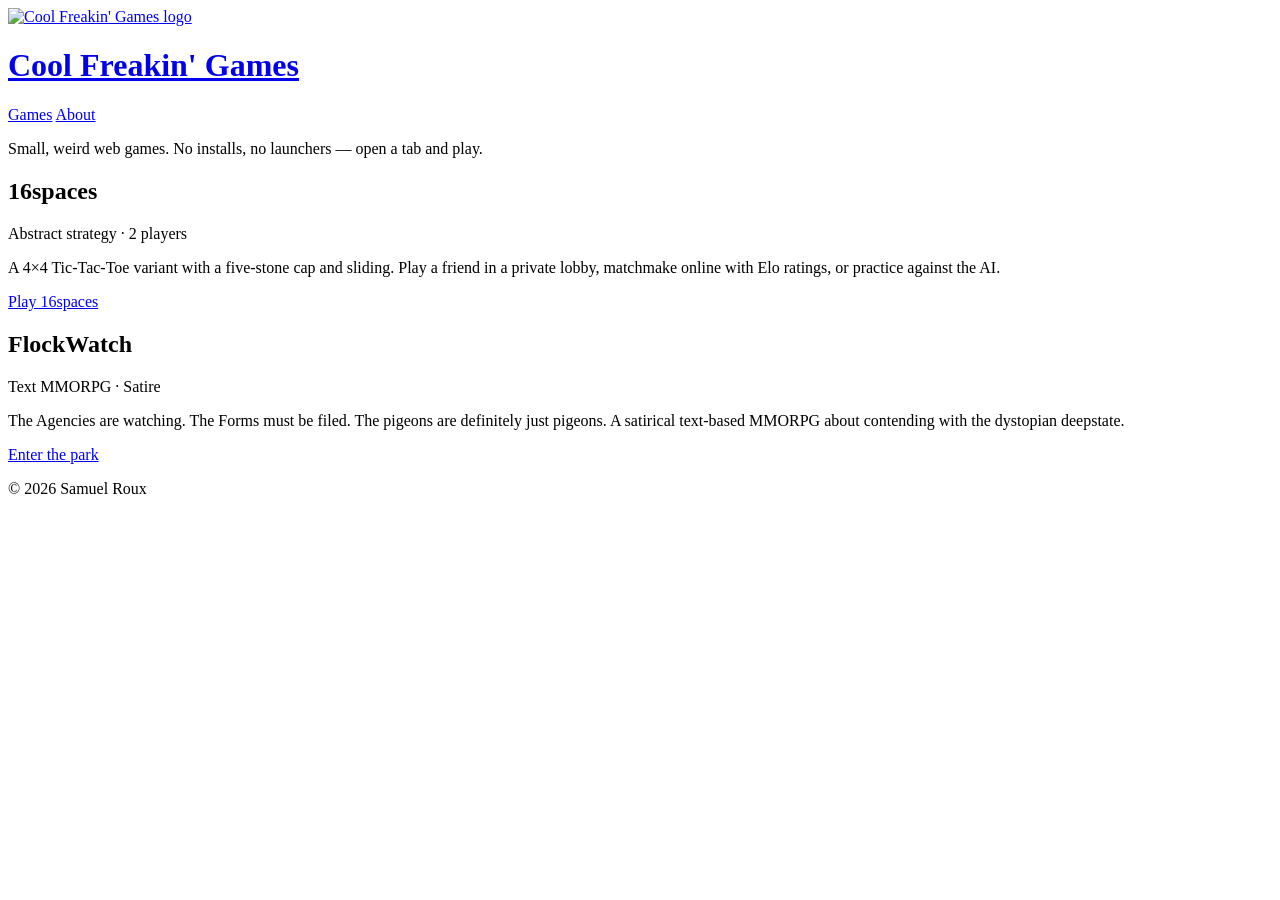
==== static/views/index.html @ ae3c435b "Added logo" ====
<!DOCTYPE html>
<html lang="en">
<head>
<meta charset="utf-8">
<meta name="viewport" content="width=device-width, initial-scale=1">
<title>Cool Freakin' Games</title>
<meta name="description" content="Cool Freakin' Games — small, weird web games by Samuel Roux.">
<link rel="stylesheet" href="/styles.css">
</head>
<body>
<header>
  <a class="brand" href="/">
    <img src="/logo.png" alt="Cool Freakin' Games logo">
    <h1>Cool Freakin' Games</h1>
  </a>
  <nav>
    <a href="/">Games</a>
    <a href="/about.html">About</a>
  </nav>
</header>
<main>
  <section class="tagline">
    <p>Small, weird web games. No installs, no launchers — open a tab and play.</p>
  </section>
  <section class="games">
    <article class="card">
      <h2>16spaces</h2>
      <p class="tag">Abstract strategy &middot; 2 players</p>
      <p>A 4&times;4 Tic-Tac-Toe variant with a five-stone cap and sliding.
      Play a friend in a private lobby, matchmake online with Elo ratings,
      or practice against the AI.</p>
      <p><a class="play" href="https://16spaces.coolfreakingames.dev">Play 16spaces</a></p>
    </article>
    <article class="card">
      <h2>FlockWatch</h2>
      <p class="tag">Text MMORPG &middot; Satire</p>
      <p>The Agencies are watching. The Forms must be filed. The pigeons are
      definitely just pigeons. A satirical text-based MMORPG about contending
      with the dystopian deepstate.</p>
      <p><a class="play" href="https://flockwatch.coolfreakingames.dev">Enter the park</a></p>
    </article>
  </section>
</main>
<footer>
  <p>&copy; 2026 Samuel Roux</p>
</footer>
</body>
</html>
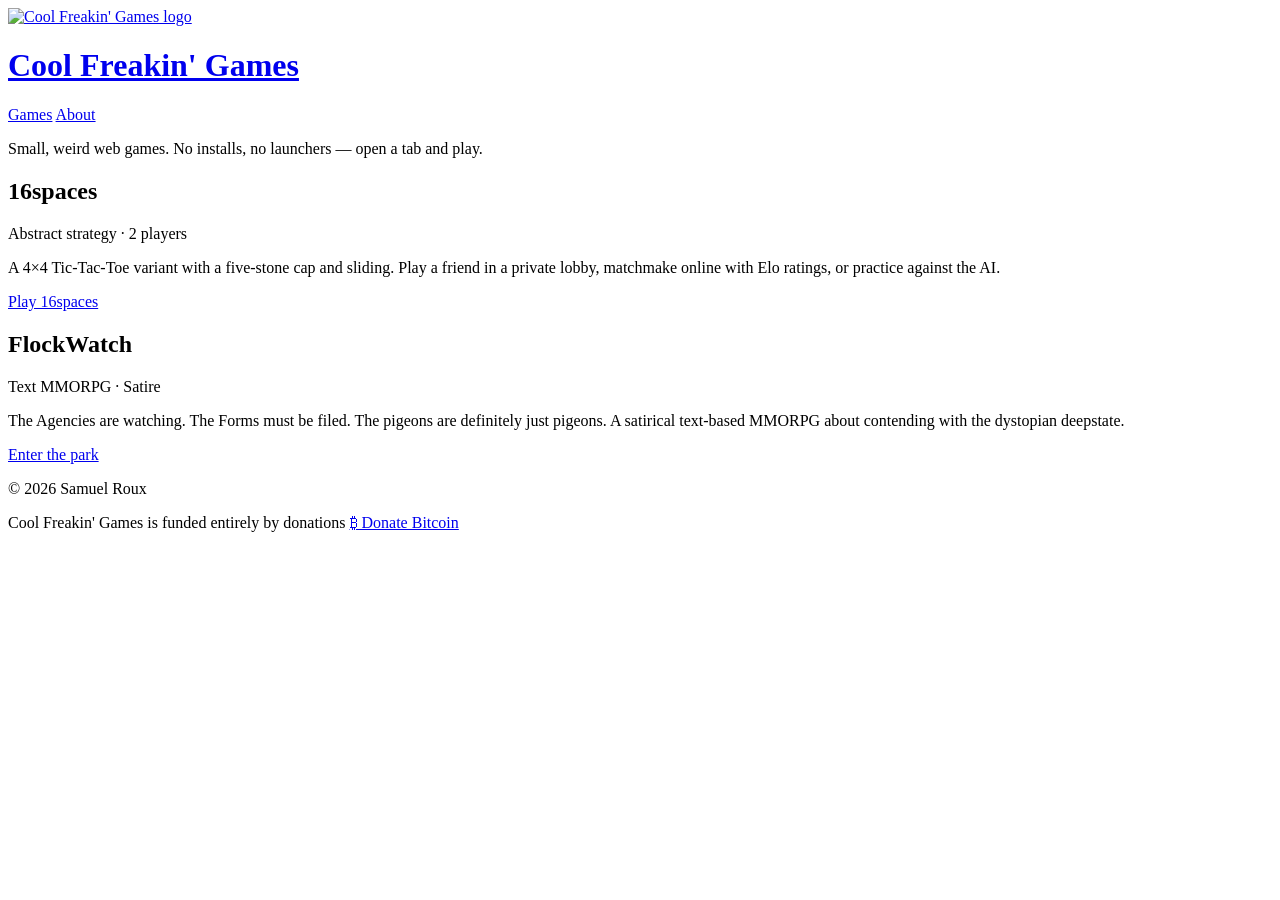
==== commit 685d081c: "Added Bitcoin donation link" ====
--- a/static/views/index.html
+++ b/static/views/index.html
@@ -5,6 +5,13 @@
 <meta name="viewport" content="width=device-width, initial-scale=1">
 <title>Cool Freakin' Games</title>
 <meta name="description" content="Cool Freakin' Games — small, weird web games by Samuel Roux.">
+<meta property="og:type" content="website">
+<meta property="og:title" content="Cool Freakin' Games">
+<meta property="og:description" content="Small, weird web games. No installs, no launchers — open a tab and play.">
+<meta property="og:url" content="https://coolfreakingames.dev">
+<meta property="og:image" content="https://coolfreakingames.dev/logo.png">
+<meta name="twitter:card" content="summary">
+<meta name="twitter:image" content="https://coolfreakingames.dev/logo.png">
 <link rel="stylesheet" href="/styles.css">
 </head>
 <body>
@@ -43,6 +50,7 @@
 </main>
 <footer>
   <p>&copy; 2026 Samuel Roux</p>
+  <p class="donate-line">Cool Freakin' Games is funded entirely by donations <a class="donate" href="bitcoin:bc1qsxmj8euqjqqze36kweglg4kut30f95gygmhyz3">&#8383; Donate Bitcoin</a></p>
 </footer>
 </body>
 </html>
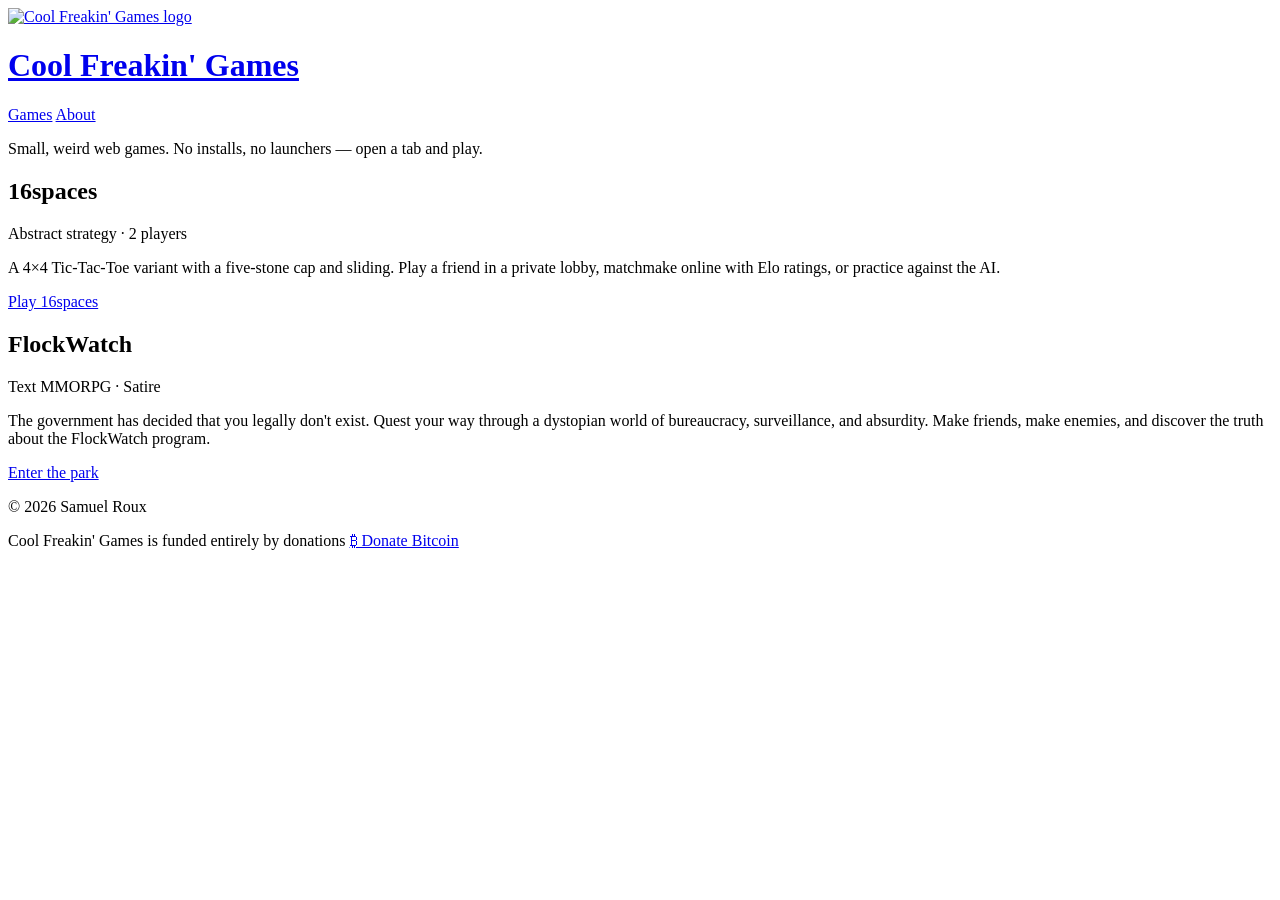
==== commit 82944063: "Updated FlockWatch description" ====
--- a/static/views/index.html
+++ b/static/views/index.html
@@ -41,9 +41,10 @@
     <article class="card">
       <h2>FlockWatch</h2>
       <p class="tag">Text MMORPG &middot; Satire</p>
-      <p>The Agencies are watching. The Forms must be filed. The pigeons are
-      definitely just pigeons. A satirical text-based MMORPG about contending
-      with the dystopian deepstate.</p>
+      <p>The government has decided that you legally don't exist. Quest
+      your way through a dystopian world of bureaucracy, surveillance, and
+      absurdity. Make friends, make enemies, and discover the truth about
+      the FlockWatch program.</p>
       <p><a class="play" href="https://flockwatch.coolfreakingames.dev">Enter the park</a></p>
     </article>
   </section>
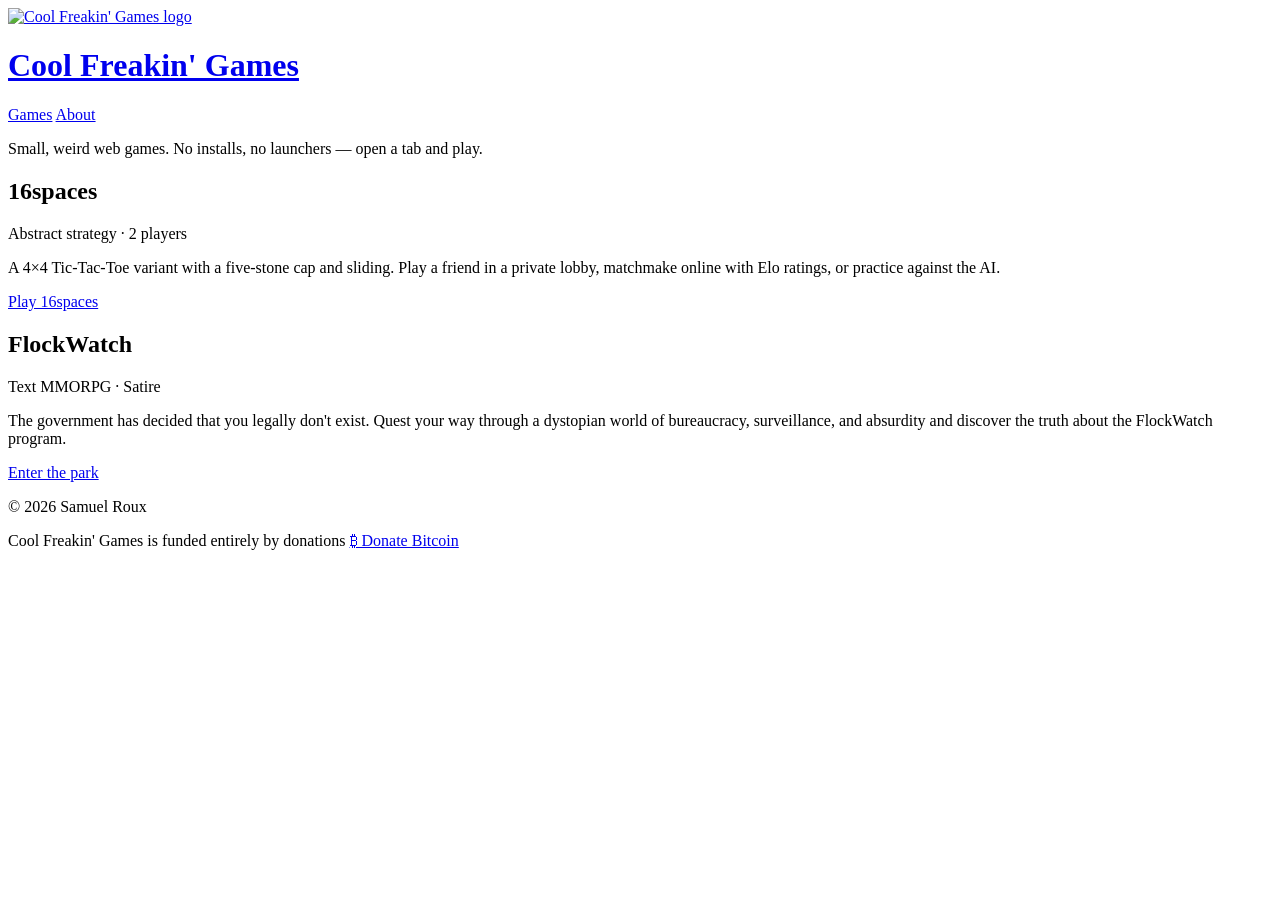
==== commit f470fbfb: "Updated FlockWatch description" ====
--- a/static/views/index.html
+++ b/static/views/index.html
@@ -43,8 +43,7 @@
       <p class="tag">Text MMORPG &middot; Satire</p>
       <p>The government has decided that you legally don't exist. Quest
       your way through a dystopian world of bureaucracy, surveillance, and
-      absurdity. Make friends, make enemies, and discover the truth about
-      the FlockWatch program.</p>
+      absurdity and discover the truth about the FlockWatch program.</p>
       <p><a class="play" href="https://flockwatch.coolfreakingames.dev">Enter the park</a></p>
     </article>
   </section>
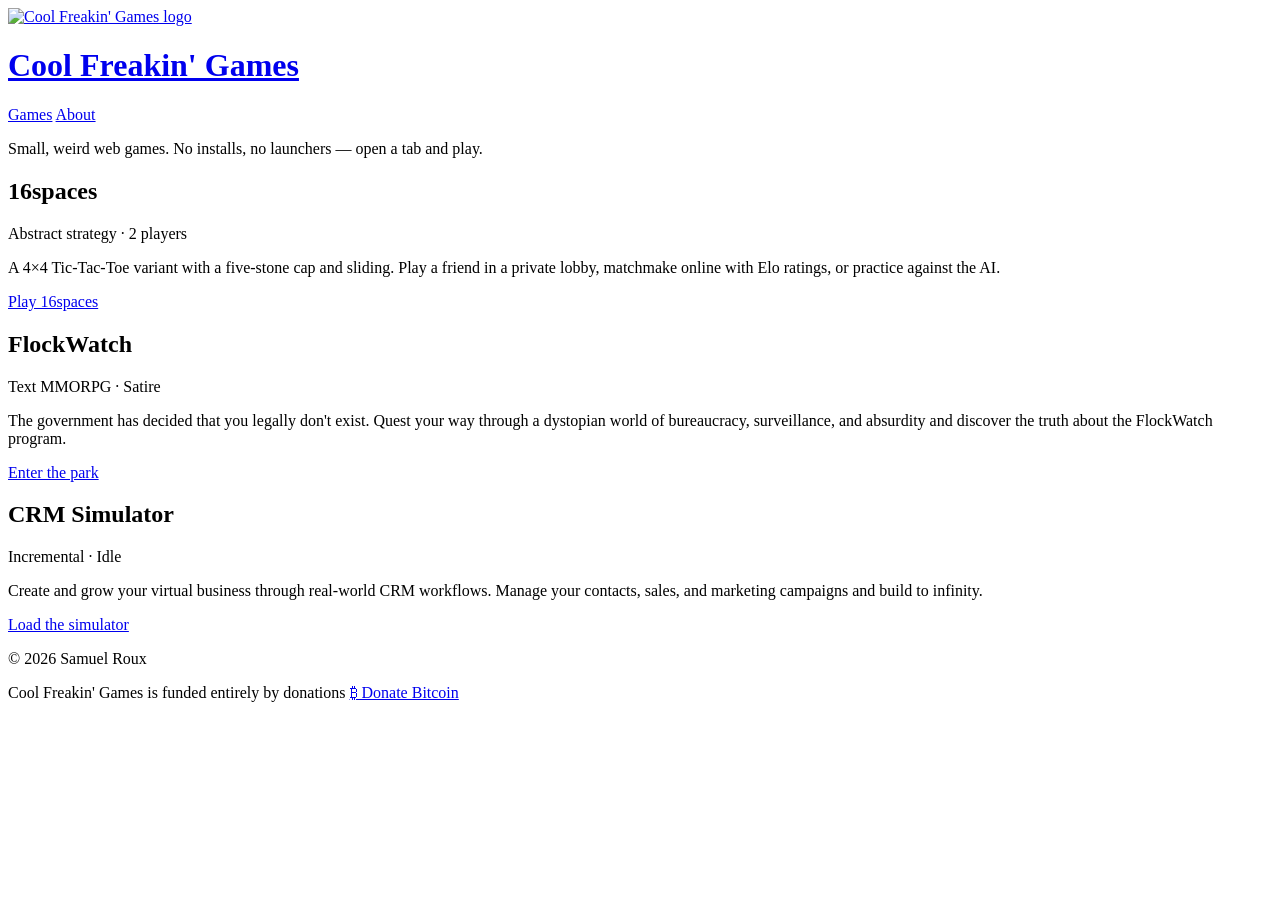
==== commit 1631b659: "Added game card for crmsim" ====
--- a/static/views/index.html
+++ b/static/views/index.html
@@ -46,6 +46,14 @@
       absurdity and discover the truth about the FlockWatch program.</p>
       <p><a class="play" href="https://flockwatch.coolfreakingames.dev">Enter the park</a></p>
     </article>
+    <article class="card">
+      <h2>CRM Simulator</h2>
+      <p class="tag">Incremental &middot; Idle</p>
+      <p>Create and grow your virtual business through real-world
+      CRM workflows. Manage your contacts, sales, and marketing campaigns
+      and build to infinity.</p>
+      <p><a class="play" href="https://crmsim.coolfreakingames.dev">Load the simulator</a></p>
+    </article>
   </section>
 </main>
 <footer>
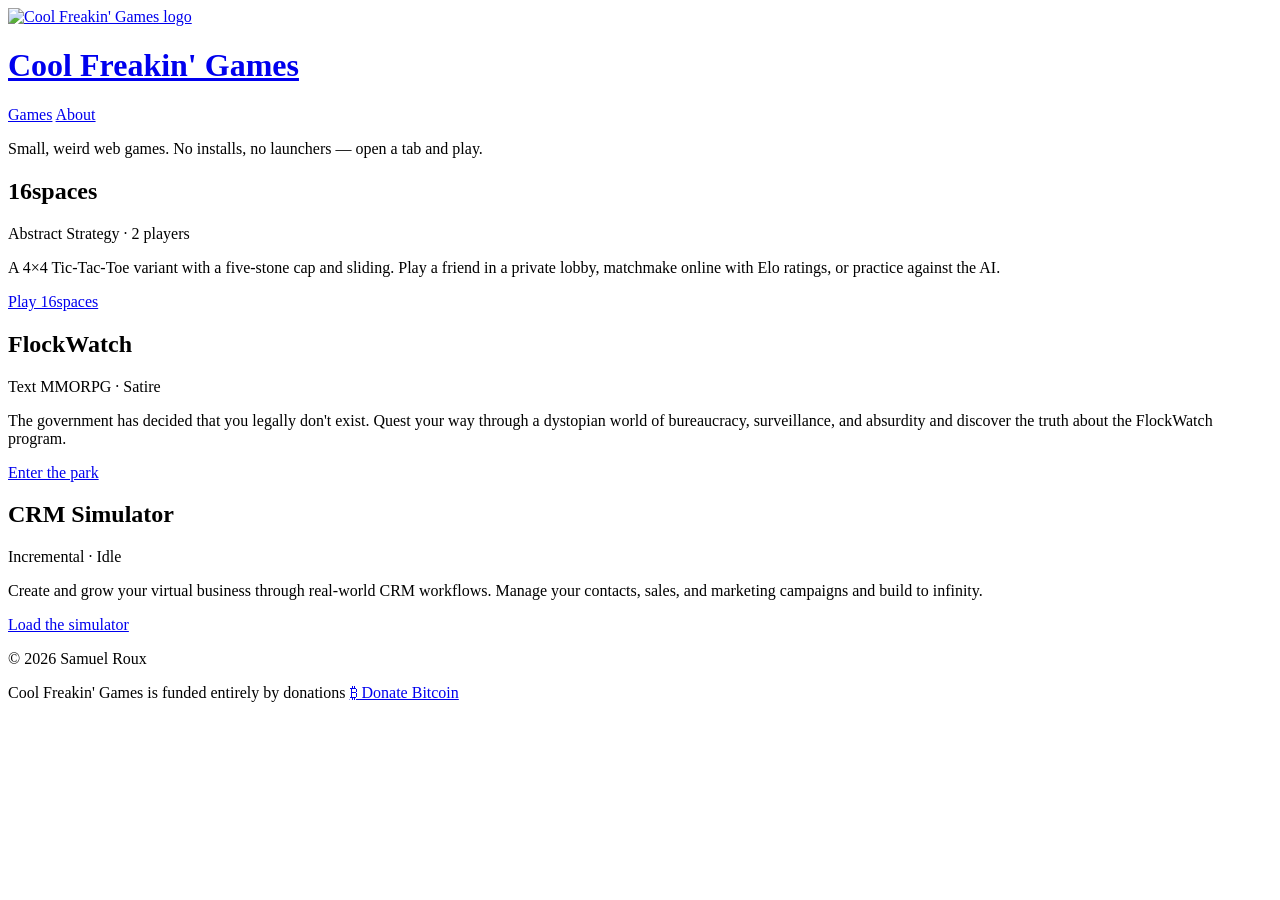
==== commit 225ea9df: "Minor typographical change" ====
--- a/static/views/index.html
+++ b/static/views/index.html
@@ -32,7 +32,7 @@
   <section class="games">
     <article class="card">
       <h2>16spaces</h2>
-      <p class="tag">Abstract strategy &middot; 2 players</p>
+      <p class="tag">Abstract Strategy &middot; 2 players</p>
       <p>A 4&times;4 Tic-Tac-Toe variant with a five-stone cap and sliding.
       Play a friend in a private lobby, matchmake online with Elo ratings,
       or practice against the AI.</p>
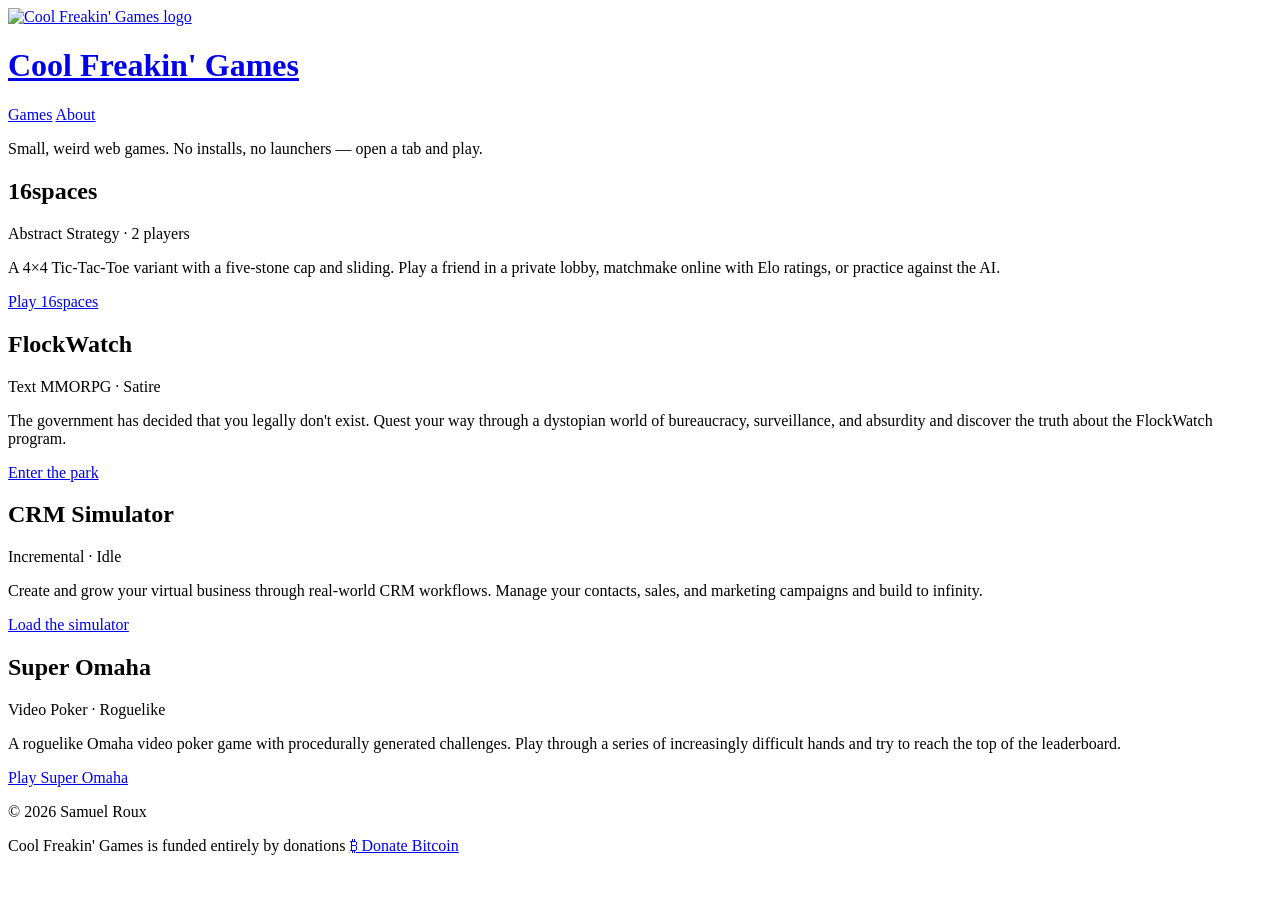
==== commit c6ff4c45: "Added new game" ====
--- a/static/views/index.html
+++ b/static/views/index.html
@@ -54,6 +54,14 @@
       and build to infinity.</p>
       <p><a class="play" href="https://crmsim.coolfreakingames.dev">Load the simulator</a></p>
     </article>
+    <article class="card">
+      <h2>Super Omaha</h2>
+      <p class="tag">Video Poker &middot; Roguelike</p>
+      <p>A roguelike Omaha video poker game with procedurally generated 
+      challenges. Play through a series of increasingly difficult hands 
+      and try to reach the top of the leaderboard.</p>
+      <p><a class="play" href="https://omaha.coolfreakingames.dev">Play Super Omaha</a></p>
+    </article>
   </section>
 </main>
 <footer>
